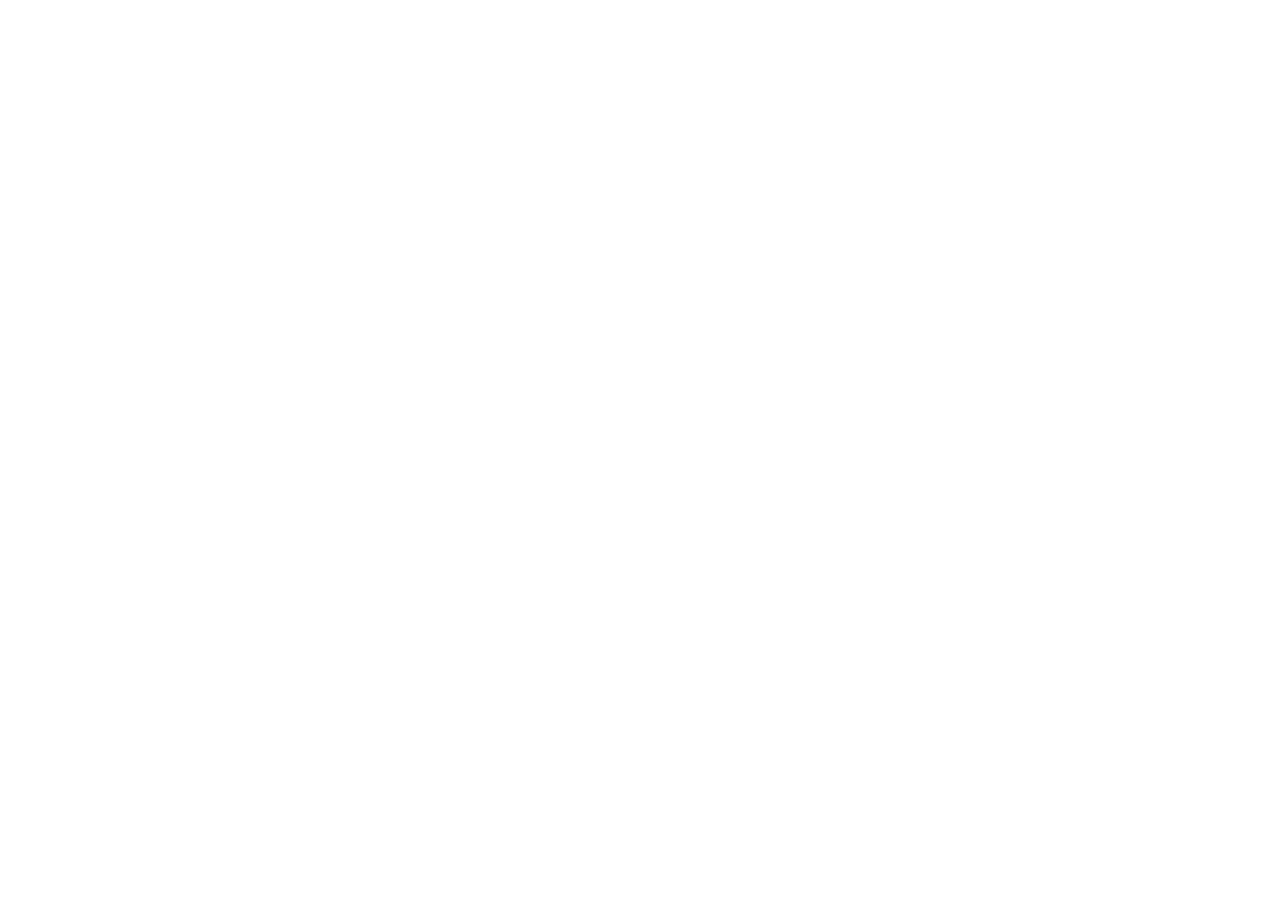
==== index.html @ 0841d71b "Initial commit" ====
<!DOCTYPE html>
<html lang="en">
<head>
    <meta charset="UTF-8">
    <meta name="viewport" content="width=device-width, initial-scale=1.0">
    <title>Document</title>
    <link rel="stylesheet" href="index.css">
</head>
<body>

    <script src="index.js"></script>
</body>
</html>
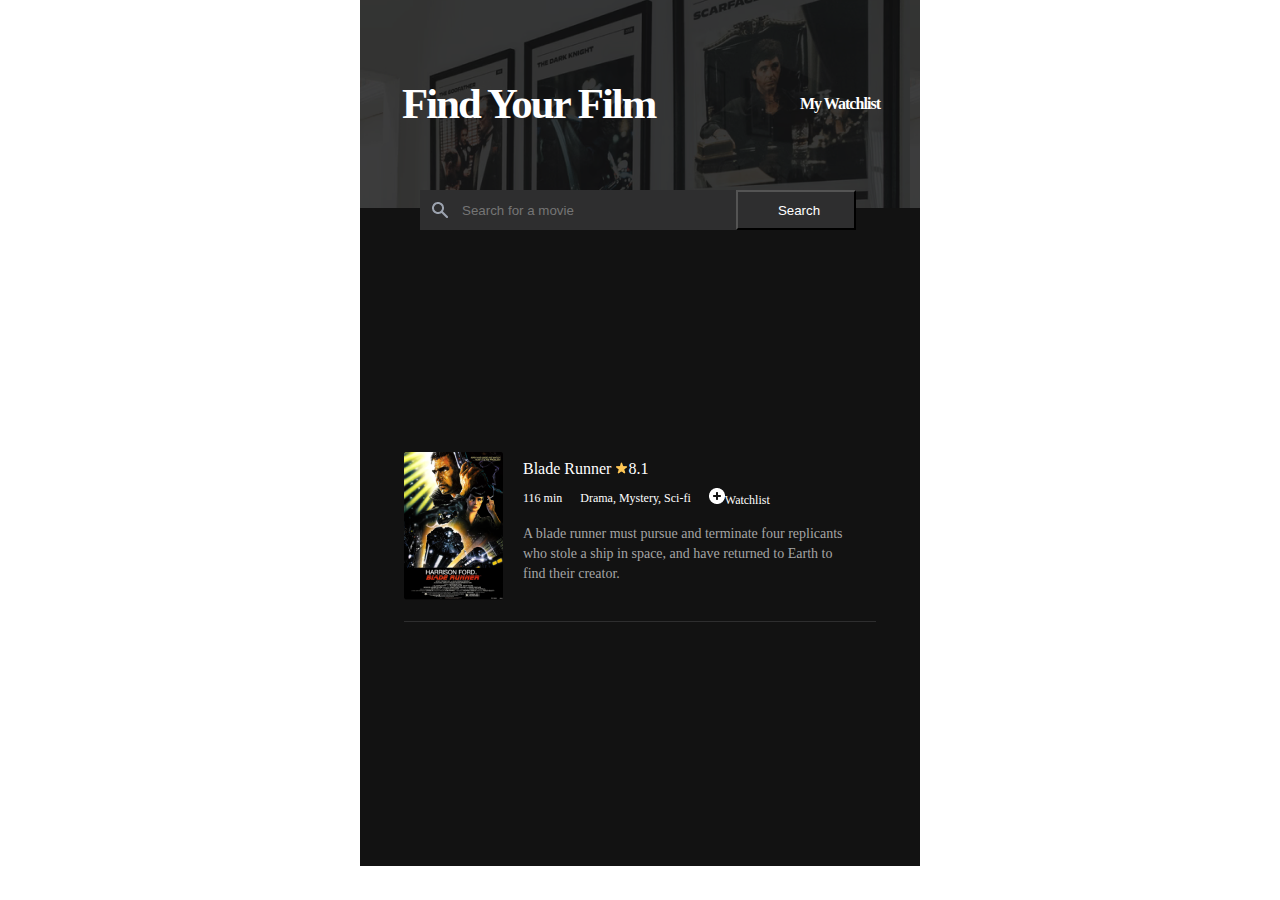
==== commit fc6b68d7: "upd" ====
--- a/index.html
+++ b/index.html
@@ -1,13 +1,46 @@
 <!DOCTYPE html>
 <html lang="en">
-<head>
-    <meta charset="UTF-8">
-    <meta name="viewport" content="width=device-width, initial-scale=1.0">
+  <head>
+    <meta charset="UTF-8" />
+    <meta name="viewport" content="width=device-width, initial-scale=1.0" />
     <title>Document</title>
-    <link rel="stylesheet" href="index.css">
-</head>
-<body>
+    <link rel="stylesheet" href="index.css" />
+  </head>
 
+  <body>
+    <header>
+      <h1>Find Your Film</h1>
+      <h4 class="pointer">My Watchlist</h4>
+    </header>
+    <div class="searchBox">
+      <label for="inputMovieName">
+        <img src="img/Search.png" alt="Search"
+      /></label>
+      <input type="text" placeholder="Search for a movie" id="inputMovieName" />
+      <button id="searchButton">Search</button>
+    </div>
+    <section>
+      <div class="movies">
+        <img src="img/image 33.png" alt="img" id="movieImg" />
+
+        <div class="aboutMovie">
+          <div id="movieName">
+            Blade Runner <img src="img/star.png" /><span>8.1</span>
+          </div>
+
+          <div class="content">
+            <span>116 min</span><span>Drama, Mystery, Sci-fi</span
+            ><span class="pointer"><img src="img/plus.png" />Watchlist</span>
+          </div>
+          <p>
+            A blade runner must pursue and terminate four replicants who stole a
+            ship in space, and have returned to Earth to find their creator.
+          </p>
+        </div>
+      </div>
+      <!-- <img src="img/Icon.png" alt="Icon">
+        <h3>Start exploring</h3> -->
+    </section>
     <script src="index.js"></script>
-</body>
-</html>+  </body>
+</html>
--- a/index.css
+++ b/index.css
@@ -0,0 +1,128 @@
+html,
+body{
+    margin: 0 auto;
+    padding: 0;
+    width: 560px;
+}
+header{
+    height: 208px;
+    background-image: url("img/image\ 36.png");
+    background-color: #121212;
+    display: flex;
+}
+h1{
+    color: #FFF;
+    text-align: justify;
+    font-family: Inter;
+    font-size: 42.795px;
+    font-style: normal;
+    font-weight: 800;
+    line-height: 23.775px; /* 55.556% */
+    letter-spacing: -1.926px;
+    margin: auto 42px;
+}
+h4{
+    color: #FFF;
+    text-align: justify;
+    font-family: Inter;
+    font-size: 16px;
+    font-style: normal;
+    font-weight: 800;
+    line-height: 23.775px; /* 111.111% */
+    letter-spacing: -0.971px;
+    margin: auto 40px auto auto;
+}
+.searchBox{
+    display: flex;
+    position: absolute;
+    height: 20px;
+    padding: 0 60px;
+    top : 190px;
+}
+#inputMovieName{
+    display: block;
+    height: 38px;
+    width: 272px;
+    border: none;
+    background-color: #2E2E2F;
+}
+#searchButton{
+    display: flex;
+    width: 120px;
+    padding: 18px 11px 18px 17px;
+    justify-content: center;
+    align-items: center;
+    gap: 8px;
+    flex-shrink: 0;
+    align-self: stretch;
+    background-color: #2E2E2F;
+    color: #fff;
+    cursor: pointer;
+    transition: all 0.3s;
+}
+#searchButton:hover{
+    background-color: #fff;
+    color: #000;
+    transform: scale(1.1);
+}
+.searchBox img{
+    background-color: #2E2E2F;
+    padding: 10px;
+}
+
+section{
+    background-color: #121212;
+    height: 570px;
+    display: flex;
+    flex-direction: column;
+    justify-content: center;
+    align-items: center;
+    padding: 44px;
+}
+h3{
+    color: #2E2E2F;
+    text-align: center;
+    font-family: Inter;
+    font-size: 18px;
+    font-style: normal;
+    font-weight: 700;
+    line-height: 20px; /* 111.111% */
+}
+
+.movies{
+    display: flex;
+    border-bottom: #2E2E2F solid 1px;
+    padding-bottom: 21px;
+}
+.aboutMovie{
+    display: flex;
+    flex-direction: column;
+    justify-content: center;
+    margin: 0 20px;
+    color: #ffffff;
+}
+#movieName{
+    margin-bottom: 10px;
+    margin-top: 5px;
+}
+.content{
+    color: #FFF;
+    font-family: Inter;
+    font-size: 12px;
+    font-style: normal;
+    font-weight: 400;
+    line-height: 20px; /* 166.667% */
+    display: flex;
+    gap: 18px;
+}
+p{
+    color: #A5A5A5;
+    font-family: Inter;
+    font-size: 14px;
+    font-style: normal;
+    font-weight: 400;
+    line-height: 20px; /* 142.857% */   
+}
+.pointer{
+    cursor: pointer;
+}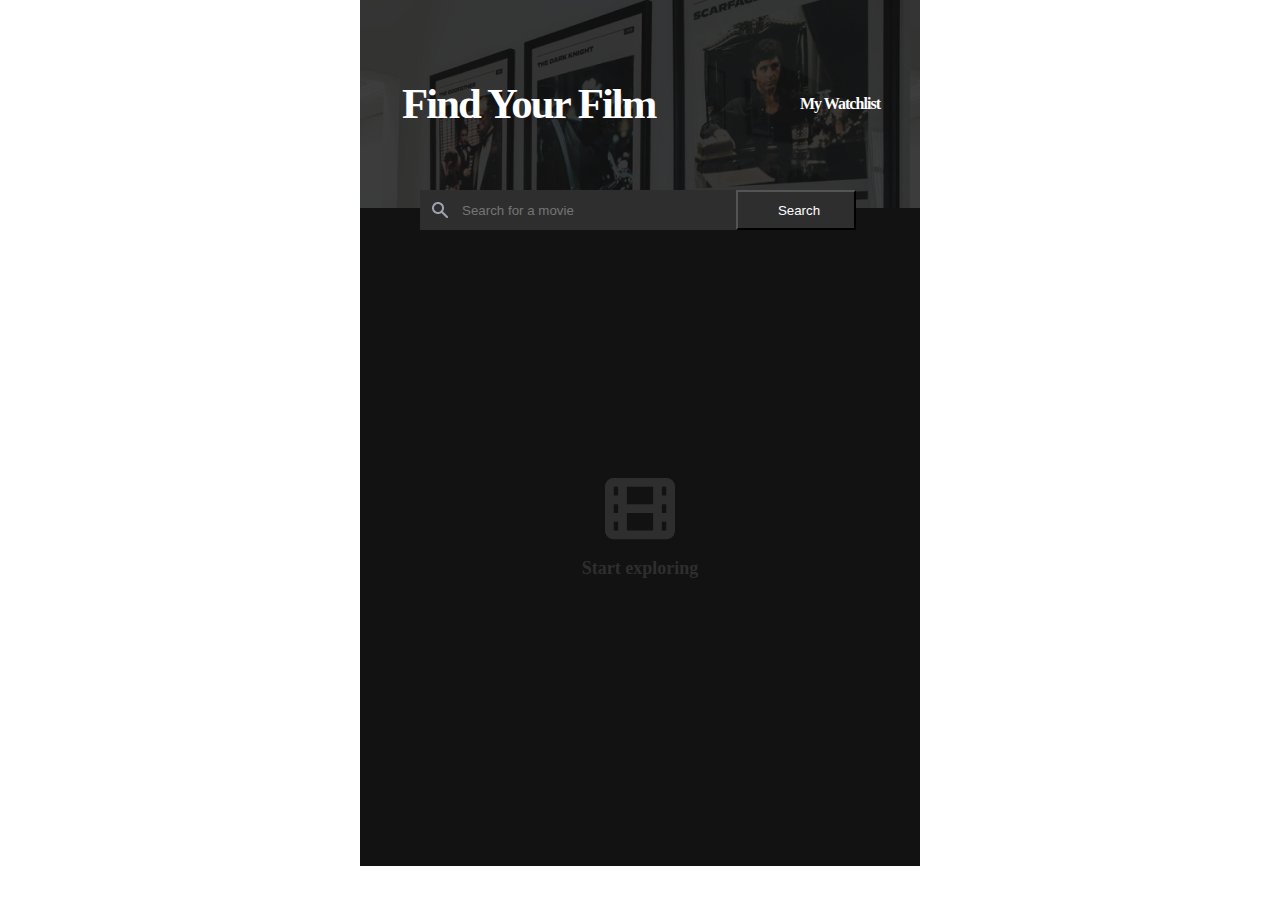
==== commit 73aa7146: "upd" ====
--- a/index.html
+++ b/index.html
@@ -19,27 +19,10 @@
       <input type="text" placeholder="Search for a movie" id="inputMovieName" />
       <button id="searchButton">Search</button>
     </div>
-    <section>
-      <div class="movies">
-        <img src="img/image 33.png" alt="img" id="movieImg" />
-
-        <div class="aboutMovie">
-          <div id="movieName">
-            Blade Runner <img src="img/star.png" /><span>8.1</span>
-          </div>
-
-          <div class="content">
-            <span>116 min</span><span>Drama, Mystery, Sci-fi</span
-            ><span class="pointer"><img src="img/plus.png" />Watchlist</span>
-          </div>
-          <p>
-            A blade runner must pursue and terminate four replicants who stole a
-            ship in space, and have returned to Earth to find their creator.
-          </p>
-        </div>
-      </div>
-      <!-- <img src="img/Icon.png" alt="Icon">
-        <h3>Start exploring</h3> -->
+    <section id="body">
+      
+      <img src="img/Icon.png" alt="Icon">
+        <h3>Start exploring</h3>
     </section>
     <script src="index.js"></script>
   </body>
--- a/index.css
+++ b/index.css
@@ -45,6 +45,7 @@
     width: 272px;
     border: none;
     background-color: #2E2E2F;
+    color: #fff;
 }
 #searchButton{
     display: flex;
@@ -94,6 +95,10 @@
     border-bottom: #2E2E2F solid 1px;
     padding-bottom: 21px;
 }
+#movieImg{
+    width: 100px;
+    height: 150px;
+}
 .aboutMovie{
     display: flex;
     flex-direction: column;
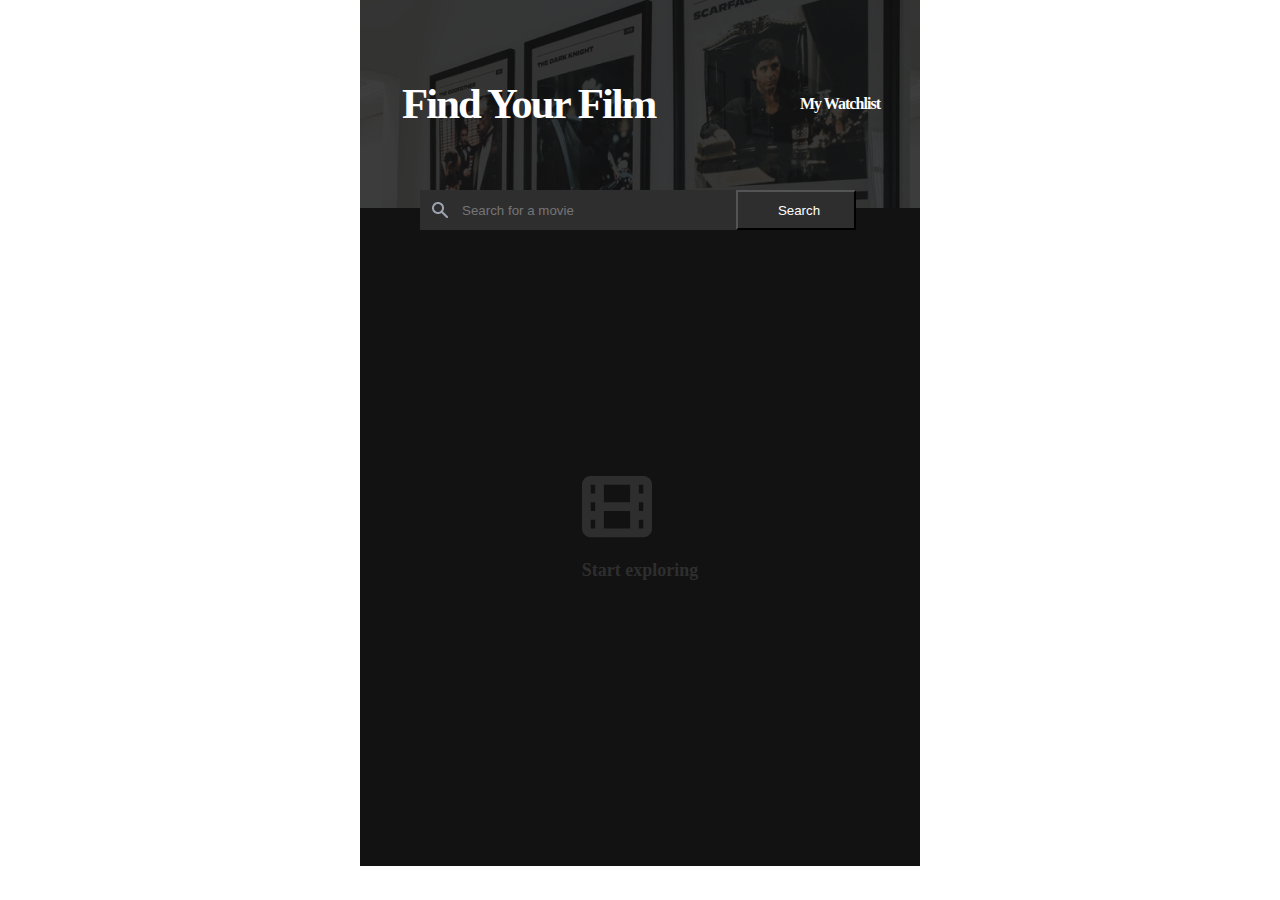
==== commit cd7ac7e5: "upd" ====
--- a/index.html
+++ b/index.html
@@ -10,7 +10,7 @@
   <body>
     <header>
       <h1>Find Your Film</h1>
-      <h4 class="pointer">My Watchlist</h4>
+      <a href="watchlist.html" class="pointer">My Watchlist</a>
     </header>
     <div class="searchBox">
       <label for="inputMovieName">
@@ -19,10 +19,11 @@
       <input type="text" placeholder="Search for a movie" id="inputMovieName" />
       <button id="searchButton">Search</button>
     </div>
-    <section id="body">
-      
+    <section id="body" class="body">
+      <div id="startPlaceholder">
       <img src="img/Icon.png" alt="Icon">
         <h3>Start exploring</h3>
+      </div>
     </section>
     <script src="index.js"></script>
   </body>
--- a/index.css
+++ b/index.css
@@ -21,7 +21,7 @@
     letter-spacing: -1.926px;
     margin: auto 42px;
 }
-h4{
+a{
     color: #FFF;
     text-align: justify;
     font-family: Inter;
@@ -31,6 +31,7 @@
     line-height: 23.775px; /* 111.111% */
     letter-spacing: -0.971px;
     margin: auto 40px auto auto;
+    text-decoration: none;
 }
 .searchBox{
     display: flex;
@@ -92,7 +93,6 @@
 
 .movies{
     display: flex;
-    border-bottom: #2E2E2F solid 1px;
     padding-bottom: 21px;
 }
 #movieImg{
